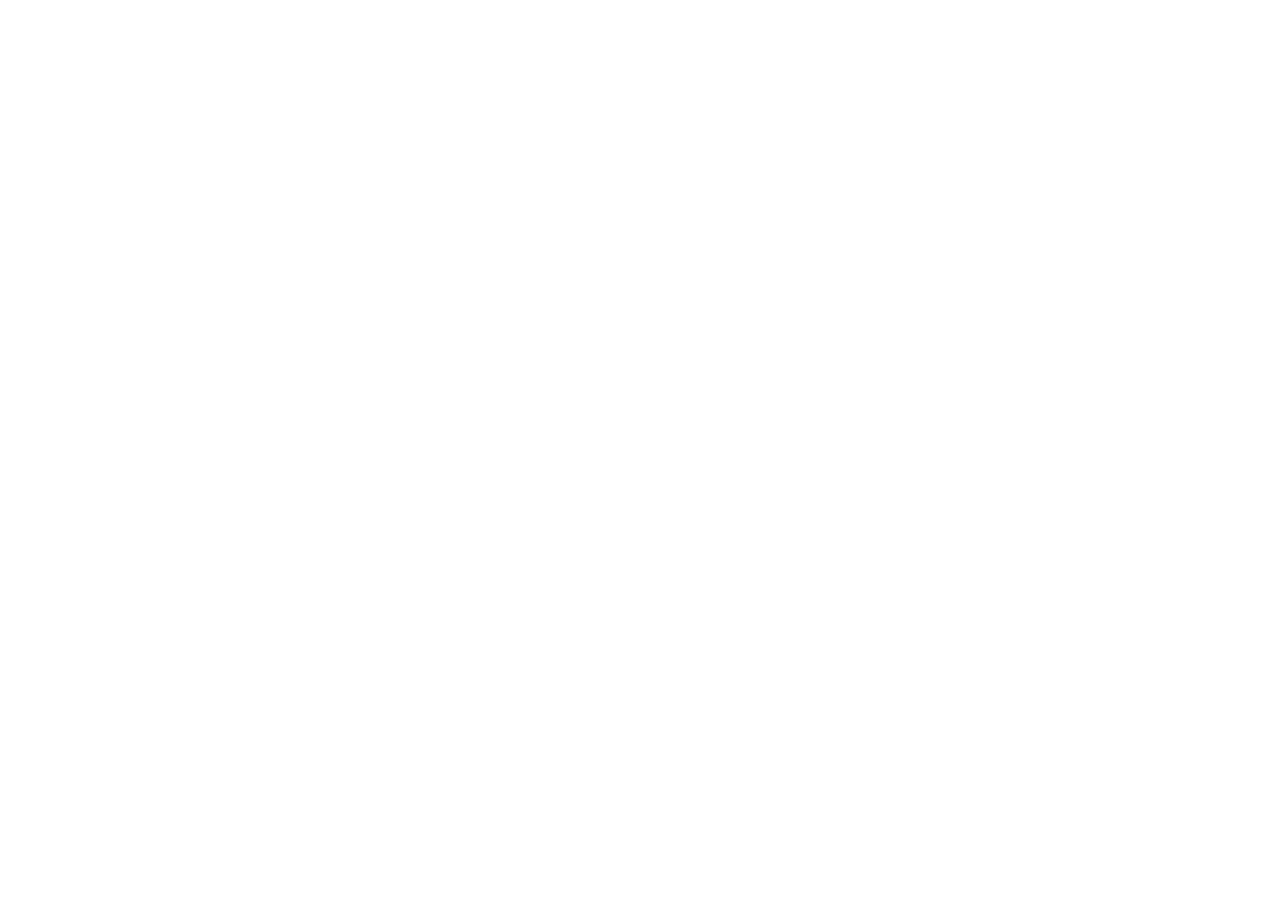
==== about.html @ 17b89083 "changes" ====
<!DOCTYPE html>
<html lang="en">
<head>
    <meta charset="UTF-8">
    <meta http-equiv="X-UA-Compatible" content="IE=edge">
    <meta name="viewport" content="width=device-width, initial-scale=1.0">
    <title>Document</title>
</head>
<body>
    
</body>
</html>
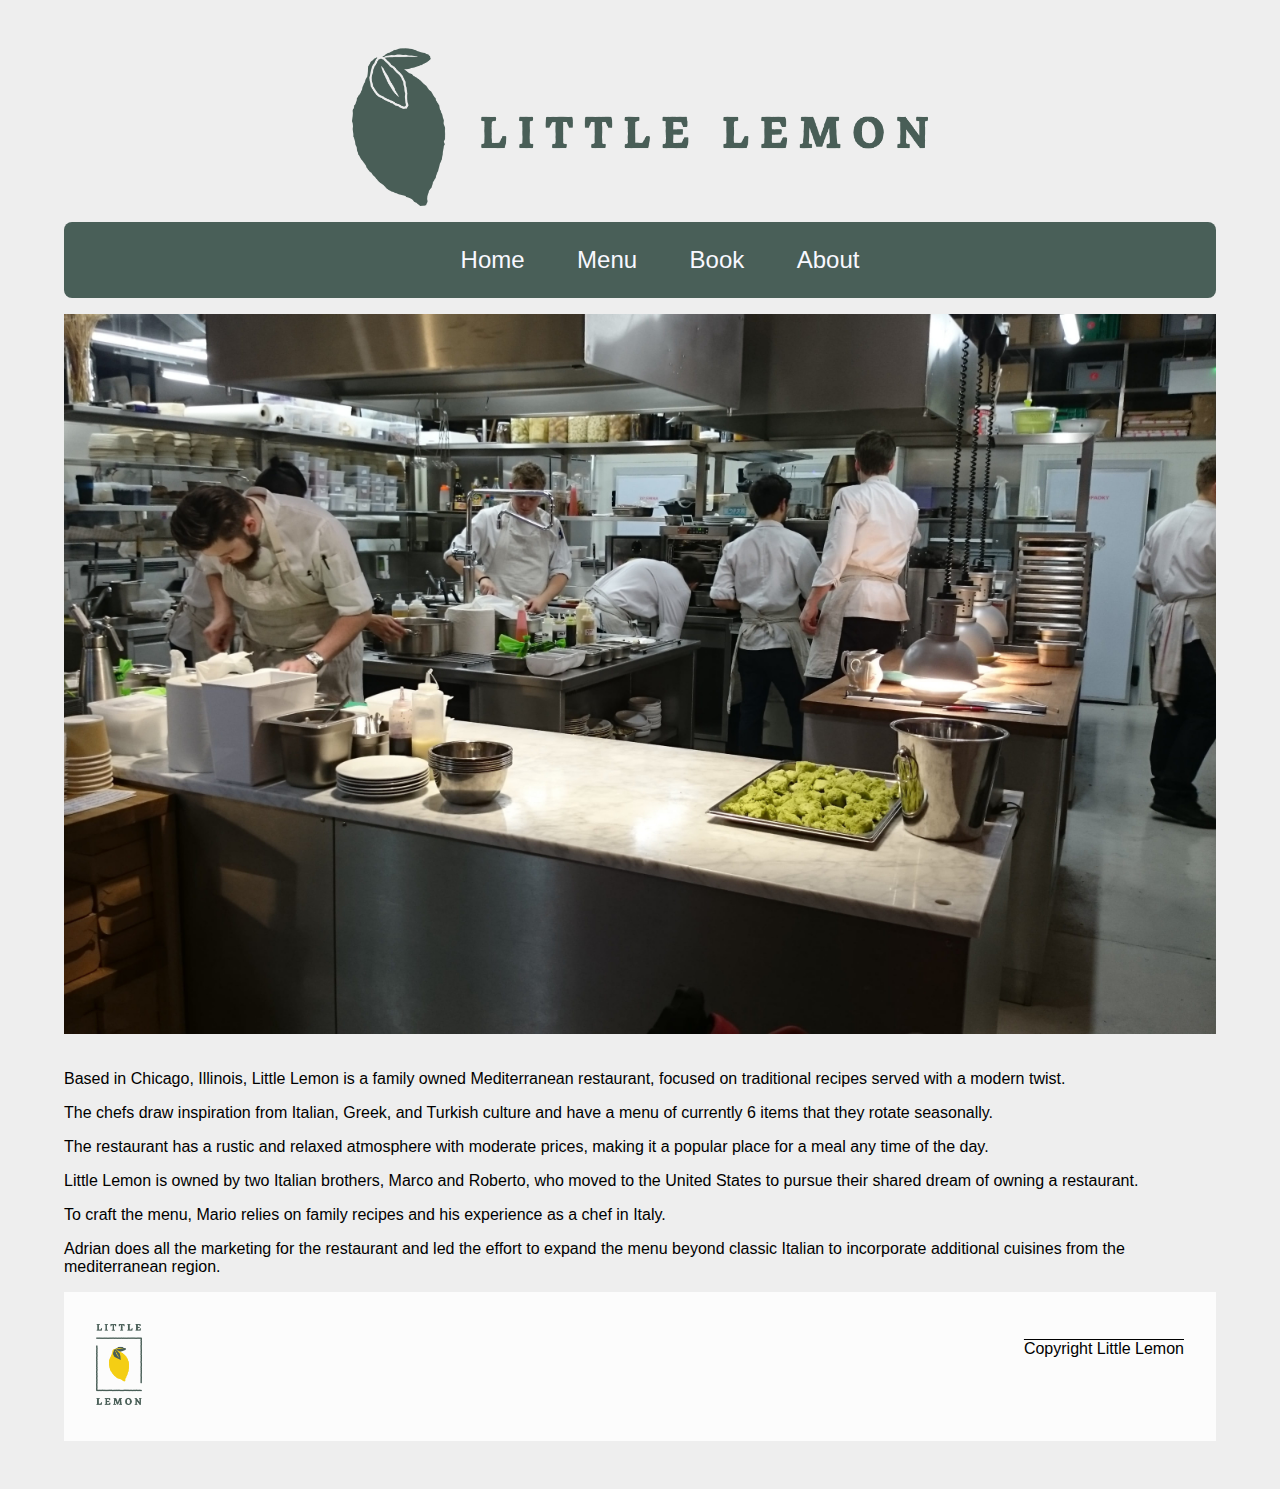
==== commit 5af324c3: "finished book and about pages" ====
--- a/about.html
+++ b/about.html
@@ -4,9 +4,61 @@
     <meta charset="UTF-8">
     <meta http-equiv="X-UA-Compatible" content="IE=edge">
     <meta name="viewport" content="width=device-width, initial-scale=1.0">
-    <title>Document</title>
+    <title>About us</title>
+    <meta name="description" content="Webpage for the Little Lemon restaurant.">
+    <meta name="author" content="Little Lemon restaurant">
+
+    <link rel="stylesheet" href="styles.css">
 </head>
 <body>
-    
+    <header>
+        <img src="Banner1.png" >
+    </header>
+
+    <nav>
+        <ul>
+            <li><a href="index.html">Home</a></li>
+            <li><a href="menu.html">Menu</a></li>
+            <li><a href="book.html">Book</a></li>
+            <li><a href="about.html">About</a></li>
+        </ul>
+    </nav>
+
+    <main>
+        <section class="aboutpage">
+            <article class="aboutimage">
+                <img class="image" src="MenuItems/About.jpeg">
+            </article>
+            <article class="about">
+                    <p>
+                    Based in Chicago, Illinois, Little Lemon is a family owned Mediterranean restaurant, focused on traditional recipes served with a modern twist.
+                    </p>
+                    <p>
+                    The chefs draw inspiration from Italian, Greek, and Turkish culture and have a menu of currently 6 items that they rotate seasonally.
+                    </p>
+                    <p>
+                    The restaurant has a rustic and relaxed atmosphere with moderate prices, making it a popular place for a meal any time of the day.
+                    </p>
+                    <p>
+                    Little Lemon is owned by two Italian brothers, Marco and Roberto, who moved to the United States to pursue their shared dream of owning a restaurant.
+                    </p>
+                    <p>
+                    To craft the menu, Mario relies on family recipes and his experience as a chef in Italy.
+                    </p>
+                    <p>
+                    Adrian does all the marketing for the restaurant and led the effort to expand the menu beyond classic Italian to incorporate additional cuisines from the mediterranean region.
+                    </p>
+            </article>
+        </section>
+    </main>
+
+    <footer>
+        <div class="little_logo">
+            <img src="Name2.png">
+        </div>
+        <div class="copyright">
+            <p>Copyright Little Lemon</p>
+        </div>
+    </footer>
 </body>
 </html>--- a/styles.css
+++ b/styles.css
@@ -0,0 +1,328 @@
+body{
+    background-color: #EEEEEE;
+    font-family:'Lucida Sans', 'Lucida Sans Regular', 'Lucida Grande', 'Lucida Sans Unicode', Geneva, Verdana, sans-serif;
+    margin-top: 3rem;
+    margin-bottom: 3rem;
+    margin-left: 5%;
+    margin-right: 5%;
+}
+
+h1{
+    font-size: 3rem;
+}
+
+h2{
+    font-size: 2rem;
+}
+
+header > img {
+    display: block;
+    margin-left: auto;
+    margin-right: auto;
+    max-width: 50%;
+    height: auto;
+}
+
+nav ul {
+    list-style: none;
+    text-align: center;
+    background-color: #495F58;
+    border-radius: .5rem;
+}
+
+nav li {
+    display: inline-block;
+    margin: 1.5rem;
+    font-family:'Lucida Sans', 'Lucida Sans Regular', 'Lucida Grande', 'Lucida Sans Unicode', Geneva, Verdana, sans-serif
+}
+
+li a{
+    color: #F8F8FF;
+    text-decoration: none;
+    font-size: 1.5rem;
+    transition: color .2s ease-in-out, box-shadow .5s ease-in-out;
+}
+
+li a:hover{
+    box-shadow: inset 100px 0 0 0 #6e8f84;
+}
+
+section {
+    display: flex;
+}
+
+article {
+    flex: 1;
+}
+
+footer{
+    display:flex;
+    flex-wrap: wrap;
+    justify-content: center;
+}
+
+footer div{
+    background-color: #FCFCFC;
+    flex: 1;
+}
+
+footer div img {
+    max-width: 8%;
+    height: auto;
+}
+
+article > h1 {
+    color: #F8F8FF;
+    padding-left: 2rem;
+    text-align: left;
+    font-family:'Lucida Sans', 'Lucida Sans Regular', 'Lucida Grande', 'Lucida Sans Unicode', Geneva, Verdana, sans-serif;
+    font-size:2.4rem;
+}
+
+.heading p{
+    color: #ffffff;
+    padding-left: 2rem;
+    text-align: left;
+    font-family:'Lucida Sans', 'Lucida Sans Regular', 'Lucida Grande', 'Lucida Sans Unicode', Geneva, Verdana, sans-serif;
+    font-size: 1.3rem;
+    font-weight: bold;
+}
+
+article > h2 {
+    text-align: center;
+    color: #495F58;
+}
+
+article > h3 {
+    text-align: center;
+    color: #ffffff;
+    font-family:'Lucida Sans', 'Lucida Sans Regular', 'Lucida Grande', 'Lucida Sans Unicode', Geneva, Verdana, sans-serif;
+    font-size: 1.5rem;  
+}
+
+.heading2 p{
+    color: #495F58;
+    text-align: center;
+}
+
+.heading2 a{
+    color: #495F58;
+    margin-left: 4rem;
+    transition: color .3s ease-in-out, box-shadow .3s ease-in-out;
+}
+
+.heading2 a:hover{
+    box-shadow: inset 100px 0 0 0 #6e8f84;
+    color: white;
+}
+
+.heading{
+    background: linear-gradient(to right, rgb(0 0 0 / 0.5), rgb(0 0 0 / 0)), url("carpaccio2.jpeg");
+    background-repeat:no-repeat;
+    background-size: cover;
+    border-radius: .5rem;
+}
+
+.headingMenu{
+    background: linear-gradient(to right, rgb(0 0 0 / 0.5), rgb(0 0 0 / 0)), url("MenuItems/BannerMenu.jpg");
+    background-repeat:no-repeat;
+    background-size: cover;
+    border-radius: .5rem;
+}
+
+.Menutitle{
+    color: #ffffff;
+    text-align: center;
+    font-weight:bolder;
+    font-family:'Lucida Sans', 'Lucida Sans Regular', 'Lucida Grande', 'Lucida Sans Unicode', Geneva, Verdana, sans-serif; 
+}
+
+.menuItems{
+    flex-wrap: wrap;
+    column-gap: 1rem;
+    row-gap: 1rem;
+}
+
+.image{
+    max-width: 100%;
+    height: auto;
+} 
+
+.item{
+    background-color: #495F58;
+    margin-top: 1rem;
+    margin-bottom: 1rem;
+}
+
+.item > p{
+    color:#EEEEEE;
+    text-align: center;
+}
+
+.price{
+    font-style: oblique;
+    font-weight: bold;
+    font-size: 1.2rem;
+}
+
+.heading2{
+    align-items: stretch;
+    flex-wrap: wrap;
+}
+
+.article1{
+    background-color: #FAEACB;
+    border-radius: .5rem;
+    margin: 1rem 0;
+    padding: 1rem;
+}
+
+.article2{
+    background-color: #FAEACB;
+    border-radius: .5rem;
+    margin: 1rem;
+    padding: 1rem;
+}
+
+.article3{
+    background-color: #FAEACB;
+    border-radius: .5rem;
+    margin: 1rem 0;
+    padding: 1rem;
+}
+
+.img1{
+    max-width: 100%;
+    height: auto;
+}
+
+.img2{
+    max-width: 100%;
+    height: auto;
+}
+
+.img3{
+    max-width: 100%;
+    height: auto;
+}
+
+.little_logo img{
+    padding: 2rem;
+}
+
+.copyright p{
+    padding: 2rem;
+    text-align: right;
+    text-decoration: overline;
+}
+
+.aboutimage > img{
+    padding-bottom: 1rem;
+}
+
+#contact-form {
+    background-color:rgba(72,72,72,0.9);
+    padding: 10px 20px 30px 20px;
+    max-width:100%;
+    min-height: auto;
+    border-radius:7px;
+    -webkit-border-radius:7px;
+    -moz-border-radius:7px;
+    flex-direction: row;
+    flex-wrap: wrap;
+}
+ #contact-form input,   
+ #contact-form select,   
+ #contact-form textarea,   
+ #contact-form label { 
+    color: #F8F8FF;
+    font-size: 15px;  
+    margin-bottom: 2px;
+    font-family:'Lucida Sans', 'Lucida Sans Regular', 'Lucida Grande', 'Lucida Sans Unicode', Geneva, Verdana, sans-serif; 
+ } 
+ #contact-form input,   
+ #contact-form select,   
+ #contact-form textarea { 
+    width:100%;
+    background: #fff;
+    border: 0; 
+    -moz-border-radius: 4px;  
+    -webkit-border-radius: 4px;  
+    border-radius: 4px;
+    margin-bottom: 25px;  
+    padding: 5px;  
+ }  
+ #contact-form input:focus,   
+ #contact-form select:focus,   
+ #contact-form textarea:focus {  
+    background-color: #E5E6E7; 
+ }  
+ #contact-form textarea {
+    width:100%;
+    height: 150px;
+ }
+ #contact-form button[type="submit"] {
+    cursor:pointer;
+    width:100%;
+    border:none;
+    background: #495F58;
+    background-image:linear-gradient(bottom, #495F58 0%, #495F58 52%);
+    background-image:-moz-linear-gradient(bottom, #495F58 0%, #495F58 52%);
+    background-image:-webkit-linear-gradient(bottom, #495F58 0%, #495F58 52%);
+    color:#fff;
+    margin:0 0 5px;
+    padding:10px;
+    border-radius:5px;
+    font-size: 1.5rem;
+ }
+ #contact-form button[type="submit"]:hover {
+    background-image:linear-gradient(bottom, #59cda8 0%, #59cda8 52%);
+    background-image:-moz-linear-gradient(bottom, #59cda8 0%, #59cda8 52%);
+    background-image:-webkit-linear-gradient(bottom, #59cda8 0%, #59cda8 52%);
+    -webkit-transition:background 0.3s ease-in-out;
+    -moz-transition:background 0.3s ease-in-out;
+    transition:background-color 0.3s ease-in-out;
+ }
+ #contact-form button[type="submit"]:active {
+    box-shadow:inset 0 1px 3px rgba(0,0,0,0.5);
+ }
+ input:required, textarea:required {  
+    box-shadow: none;
+    -moz-box-shadow: none;  
+    -webkit-box-shadow: none;  
+    -o-box-shadow: none;  
+ } 
+ #contact-form .required {  
+    font-weight:bold;  
+    color: #E5E6E7;      
+ }
+ 
+ /* Hide success/failure message
+    (especially since the php is missing) */
+ #failure, #success {
+    color: #6EA070; 
+    display:none;  
+ }
+ 
+ /* Make form look nice on smaller screens */
+ @media only screen and (max-width: 580px) {
+    #contact-form{
+
+    }
+ }
+
+ .form{
+    flex-direction: column;
+    margin-left: 0rem;
+    margin-right: 0rem;
+    padding-bottom: 1rem;
+ }
+
+ .people{
+    color: white;
+ }
+ 
+ .aboutpage{
+    flex-direction: column;
+    flex-wrap: wrap;
+ }